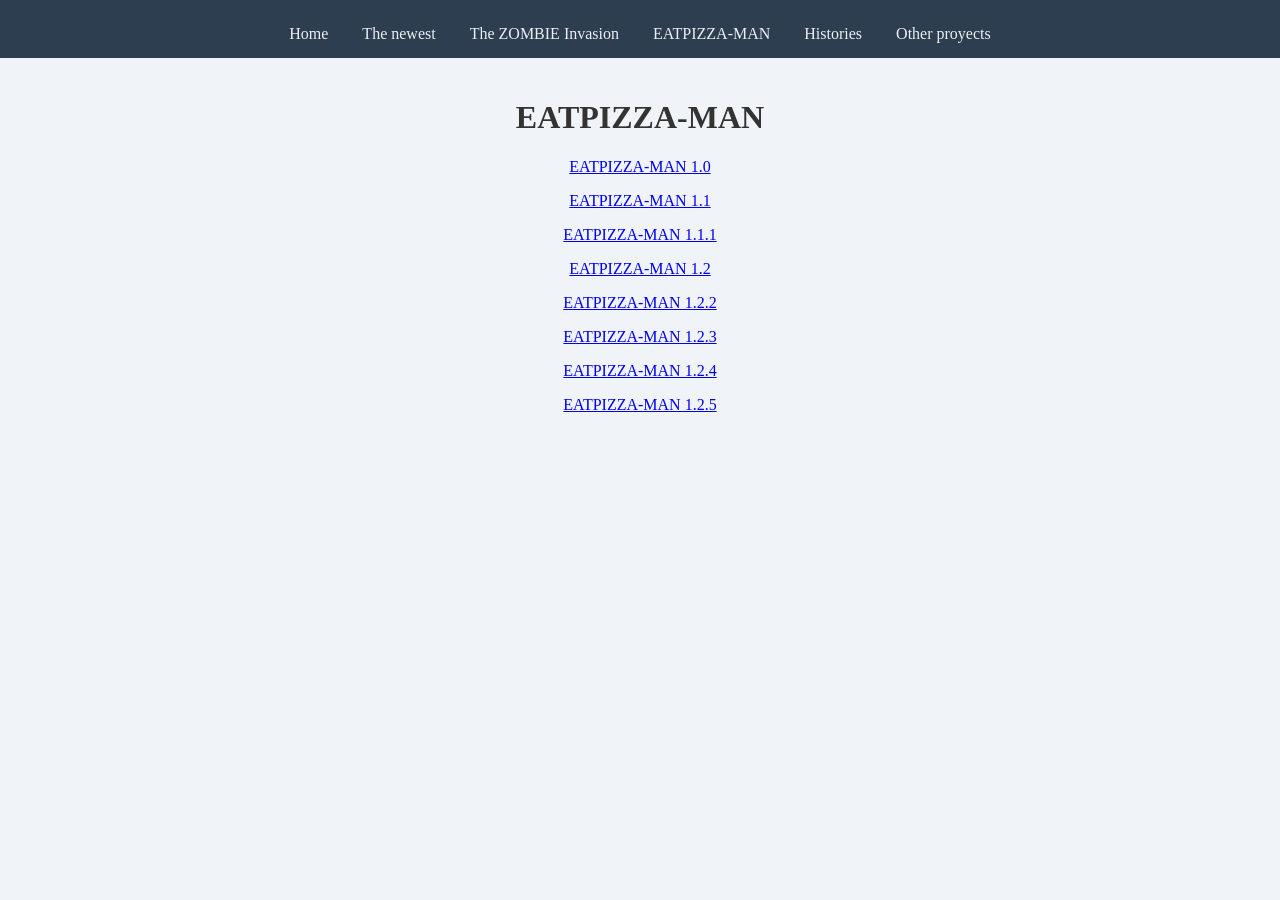
==== EATPIZZAMAN.html @ 182cfb77 "Add files via upload" ====
<html>
<head>
<title>EATPIZZA-MAN</title>
<link rel="stylesheet" href="css/style.css">
<body>
<header>
<nav>
<ul>
<li><a href="index.html">Home</a></li>
<li><a href="Lomasnuevo.html">The newest</a></li>
<li><a href="LaInvasionZOMBIE.html">The ZOMBIE Invasion</a></li>
<li><a href="EATPIZZAMAN.html">EATPIZZA-MAN</a></li>
<li><a href="Historias.html">Histories</a></li>
<li><a href="Otrosproyectos.html">Other proyects</a></li>
</ul>
</nav>
</header>
<main>
<h1>EATPIZZA-MAN</h1>
<a href=https://scratch.mit.edu/projects/991803766>EATPIZZA-MAN 1.0</a>
<p></p>
<a href=https://scratch.mit.edu/projects/991805575>EATPIZZA-MAN 1.1</a>
<p></p>
<a href=https://scratch.mit.edu/projects/991806304>EATPIZZA-MAN 1.1.1</a>
<p></p>
<a href=https://scratch.mit.edu/projects/992087886>EATPIZZA-MAN 1.2</a>
<p></p>
<a href=https://scratch.mit.edu/projects/992072789>EATPIZZA-MAN 1.2.2</a>
<p></p>
<a href=https://scratch.mit.edu/projects/992648632>EATPIZZA-MAN 1.2.3</a>
<p></p>
<a href=https://scratch.mit.edu/projects/997230708>EATPIZZA-MAN 1.2.4</a>
<p></p>
<a href=https://scratch.mit.edu/projects/1012777225>EATPIZZA-MAN 1.2.5</a>
</main>
</body>
</html>
---- css/style.css ----
body {front-family: Arial, sans-serif; background-color: #f0f3f7; color: #333; margin: 0;}
header {background-color: #2c3e50; color: #ecf0f1; padding: 15px; text-align: center;}
nav ul {list-stile: none; padding: 0; margin: 10px 0 0;}
nav ul li {display: inline-block; margin: 0 15px;}
nav ul li a {color: #ecf0f1; text-decoration: none; front-size: 1.2em;}
nav ul li a:hover {color: #1abc9c;}
main {padding: 20px; text-align: center;}
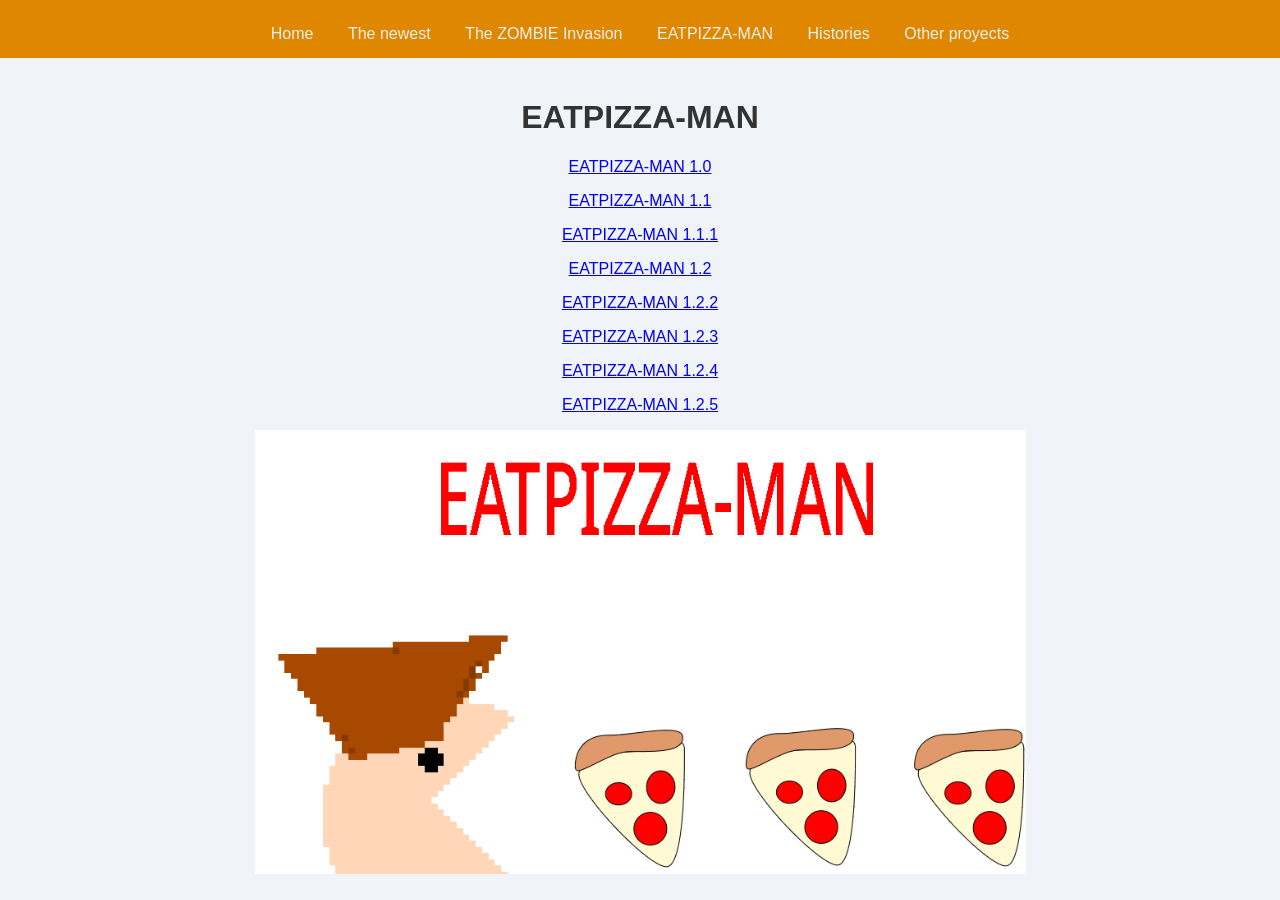
==== commit ee87acff: "Add main image to EATPIZZAMAN.html Added an image to the main section of the EATPIZZAMAN page." ====
--- a/EATPIZZAMAN.html
+++ b/EATPIZZAMAN.html
@@ -2,6 +2,9 @@
 <head>
 <title>EATPIZZA-MAN</title>
 <link rel="stylesheet" href="css/style.css">
+<meta name="viewport" content="width=device-width, initial-scale=1.0">
+  <link rel="icon" href="img/s.webp">
+</head>
 <body>
 <header>
 <nav>
@@ -32,6 +35,9 @@
 <a href=https://scratch.mit.edu/projects/997230708>EATPIZZA-MAN 1.2.4</a>
 <p></p>
 <a href=https://scratch.mit.edu/projects/1012777225>EATPIZZA-MAN 1.2.5</a>
+<p></p>
+<img src="img/EPM.PNG" alt="imagen principal">
 </main>
 </body>
-</html>+
+</html>
--- a/css/style.css
+++ b/css/style.css
@@ -1,7 +1,7 @@
-body {front-family: Arial, sans-serif; background-color: #f0f3f7; color: #333; margin: 0;}
-header {background-color: #2c3e50; color: #ecf0f1; padding: 15px; text-align: center;}
+body {font-family: Arial, sans-serif; background-color: #f0f3f7; color: #333; margin: 0;}
+header {background-color: #e08700; color: #ecf0f1; padding: 15px; text-align: center;}
 nav ul {list-stile: none; padding: 0; margin: 10px 0 0;}
 nav ul li {display: inline-block; margin: 0 15px;}
 nav ul li a {color: #ecf0f1; text-decoration: none; front-size: 1.2em;}
 nav ul li a:hover {color: #1abc9c;}
-main {padding: 20px; text-align: center;}+main {padding: 20px; text-align: center;}
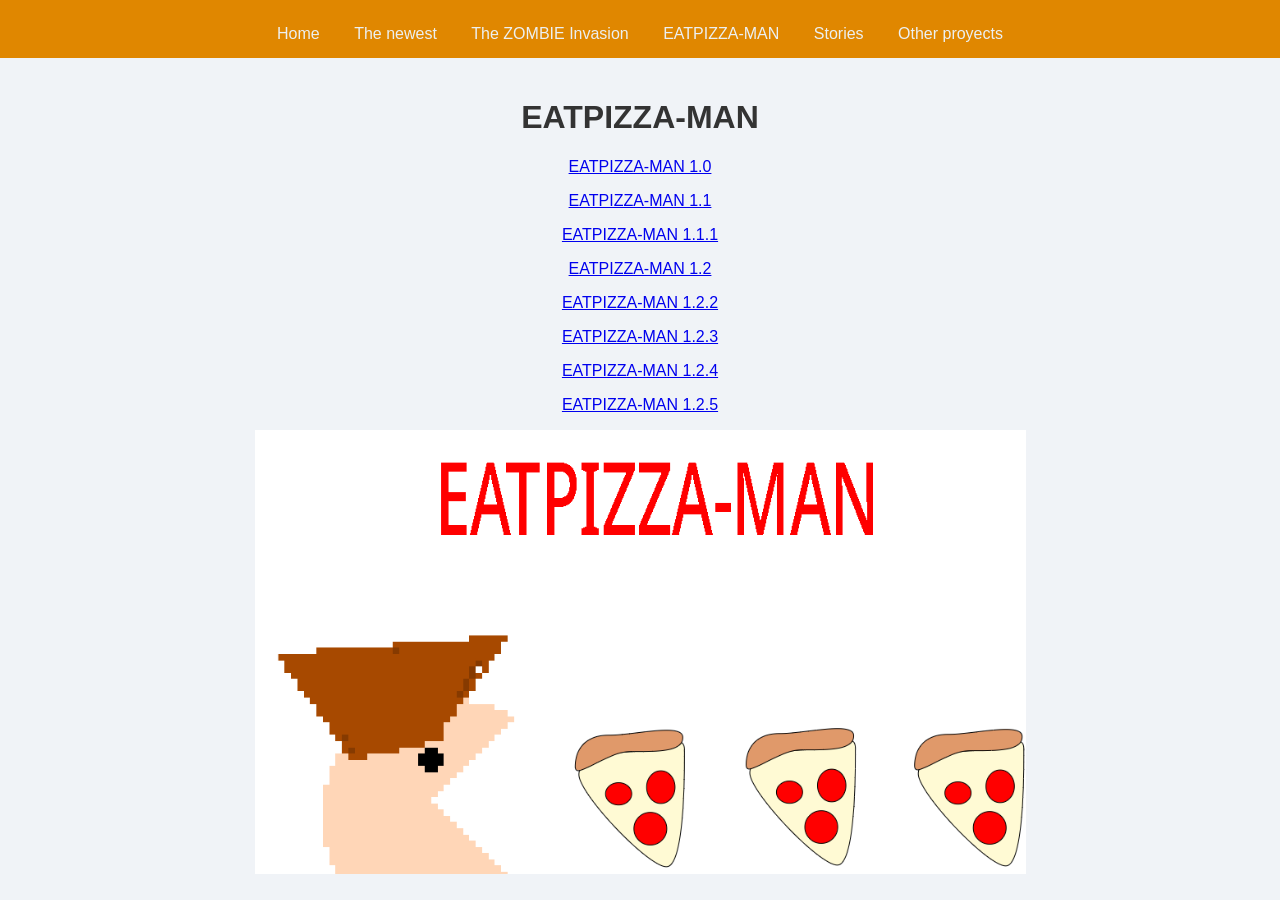
==== commit 4c433c3b: "Fix navigation link text in EATPIZZAMAN.html Updated navigation link text from 'Histories' to 'Stori" ====
--- a/EATPIZZAMAN.html
+++ b/EATPIZZAMAN.html
@@ -13,7 +13,7 @@
 <li><a href="Lomasnuevo.html">The newest</a></li>
 <li><a href="LaInvasionZOMBIE.html">The ZOMBIE Invasion</a></li>
 <li><a href="EATPIZZAMAN.html">EATPIZZA-MAN</a></li>
-<li><a href="Historias.html">Histories</a></li>
+<li><a href="Historias.html">Stories</a></li>
 <li><a href="Otrosproyectos.html">Other proyects</a></li>
 </ul>
 </nav>
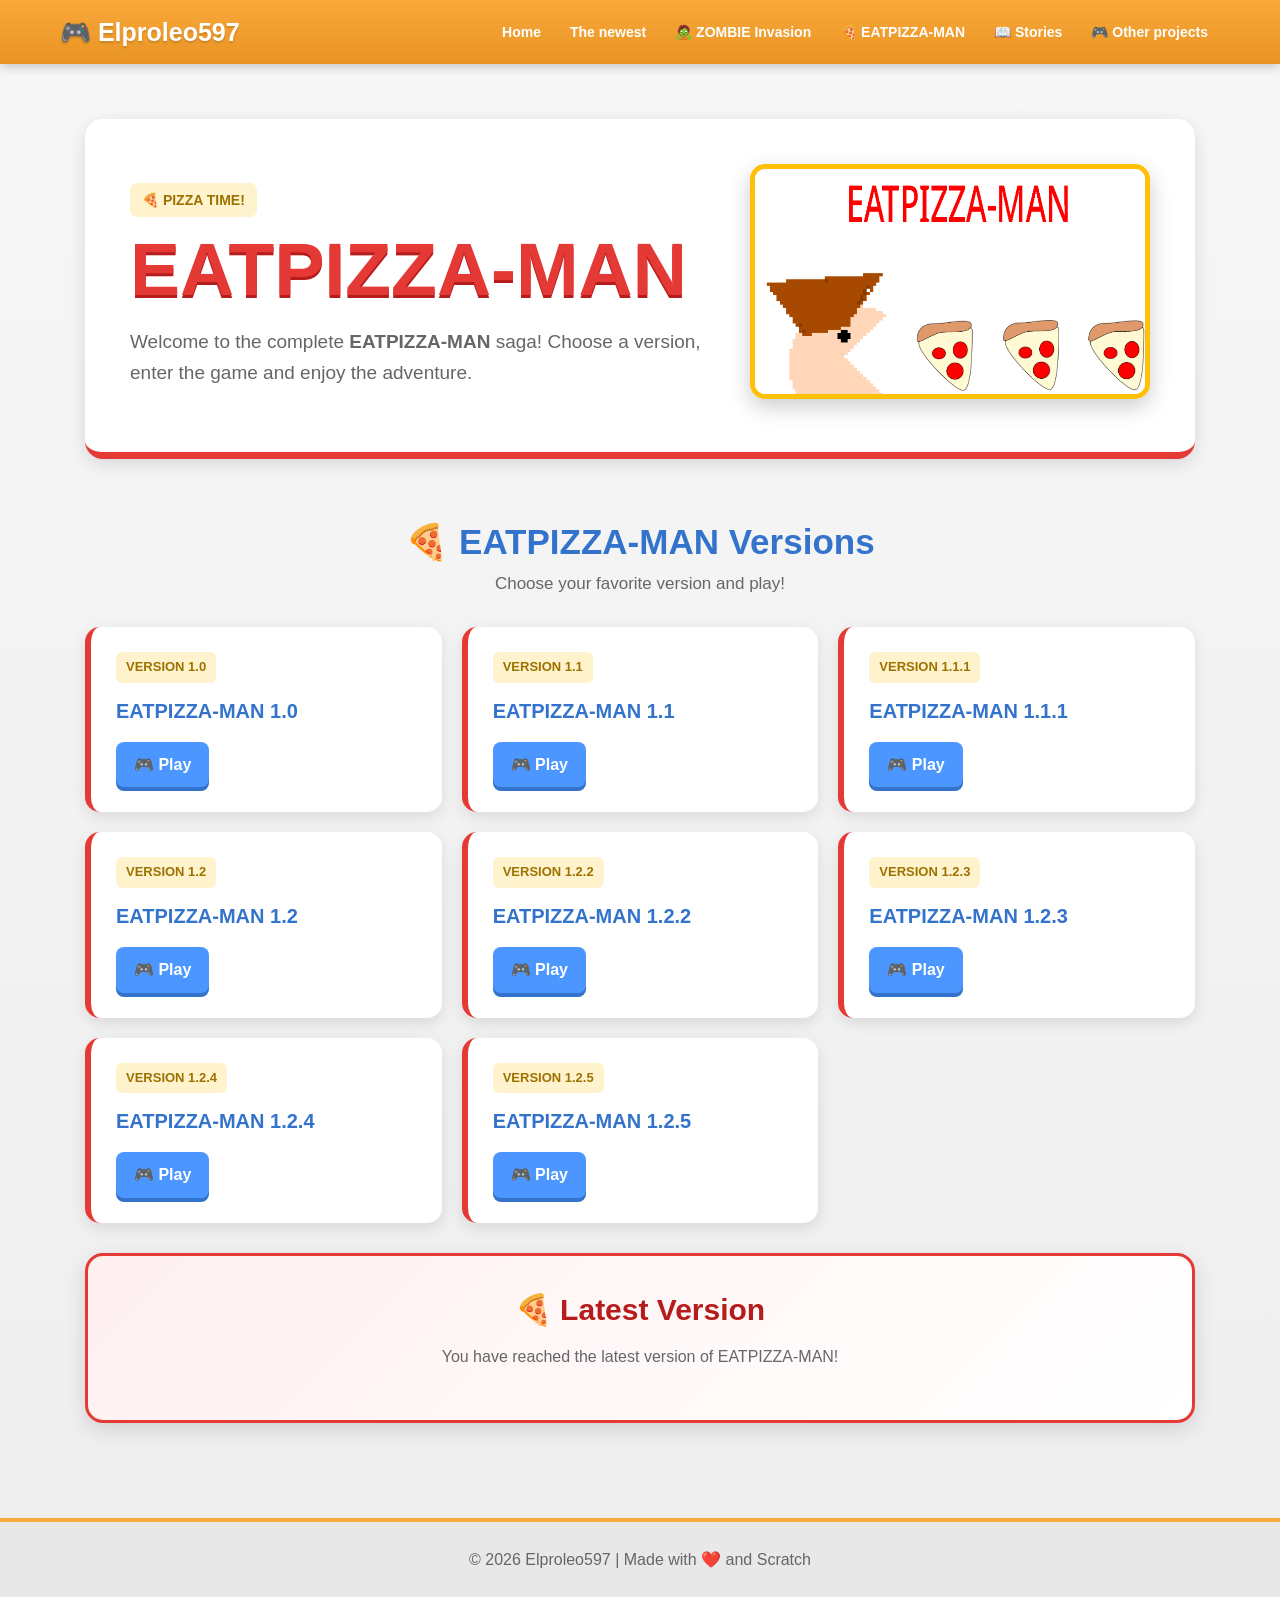
==== commit ab62fa15: "Refactor EATPIZZAMAN.html with new layout and styles Refactored HTML structure, added CSS styles, an" ====
--- a/EATPIZZAMAN.html
+++ b/EATPIZZAMAN.html
@@ -1,43 +1,1094 @@
-<html>
+<!DOCTYPE html>
+<html lang="en">
+
 <head>
-<title>EATPIZZA-MAN</title>
-<link rel="stylesheet" href="css/style.css">
-<meta name="viewport" content="width=device-width, initial-scale=1.0">
-  <link rel="icon" href="img/s.webp">
+
+    <meta charset="UTF-8">
+
+    <meta name="viewport"
+          content="width=device-width, initial-scale=1.0">
+
+    <title>EATPIZZA-MAN | Elproleo597</title>
+
+    <link rel="icon" href="img/s.webp">
+
+    <style>
+
+        /* =====================================
+           SCRATCH + PIZZA COLORS
+        ====================================== */
+
+        :root {
+
+            --scratch-orange: #f9a83a;
+            --scratch-orange-dark: #e89424;
+
+            --scratch-blue: #4c97ff;
+            --scratch-blue-dark: #3373cc;
+
+            --pizza-red: #e53935;
+            --pizza-red-dark: #b71c1c;
+
+            --pizza-yellow: #ffc107;
+
+            --background: #f4f4f4;
+
+            --white: #ffffff;
+
+            --text: #333333;
+            --text-light: #666666;
+
+        }
+
+
+        /* =====================================
+           GENERAL
+        ====================================== */
+
+        * {
+            margin: 0;
+            padding: 0;
+            box-sizing: border-box;
+        }
+
+
+        html {
+            scroll-behavior: smooth;
+        }
+
+
+        body {
+
+            font-family:
+                Arial,
+                Helvetica,
+                sans-serif;
+
+            background:
+                linear-gradient(
+                    180deg,
+                    #f7f7f7,
+                    #eeeeee
+                );
+
+            color:
+                var(--text);
+
+            min-height: 100vh;
+
+            line-height: 1.6;
+
+        }
+
+
+        /* =====================================
+           HEADER
+        ====================================== */
+
+        header {
+
+            position: sticky;
+
+            top: 0;
+
+            z-index: 1000;
+
+            background:
+                linear-gradient(
+                    180deg,
+                    var(--scratch-orange),
+                    var(--scratch-orange-dark)
+                );
+
+            box-shadow:
+                0 3px 10px
+                rgba(0,0,0,0.2);
+
+        }
+
+
+        .navbar {
+
+            max-width: 1200px;
+
+            margin: auto;
+
+            display: flex;
+
+            align-items: center;
+
+            justify-content: space-between;
+
+            padding: 12px 20px;
+
+        }
+
+
+        /* =====================================
+           LOGO
+        ====================================== */
+
+        .logo {
+
+            font-size: 25px;
+
+            font-weight: bold;
+
+            color: white;
+
+            text-shadow:
+                0 2px 2px
+                rgba(0,0,0,0.15);
+
+            white-space: nowrap;
+
+        }
+
+
+        /* =====================================
+           NAVIGATION
+        ====================================== */
+
+        .nav-links {
+
+            list-style: none;
+
+            display: flex;
+
+            flex-wrap: wrap;
+
+            justify-content: center;
+
+            gap: 5px;
+
+        }
+
+
+        .nav-links a {
+
+            display: block;
+
+            color: white;
+
+            text-decoration: none;
+
+            font-size: 14px;
+
+            font-weight: bold;
+
+            padding: 9px 12px;
+
+            border-radius: 8px;
+
+            transition: 0.2s;
+
+        }
+
+
+        .nav-links a:hover {
+
+            background:
+                rgba(255,255,255,0.25);
+
+            transform:
+                translateY(-2px);
+
+        }
+
+
+        /* =====================================
+           MAIN
+        ====================================== */
+
+        main {
+
+            max-width: 1150px;
+
+            margin: auto;
+
+            padding: 55px 20px;
+
+        }
+
+
+        /* =====================================
+           HERO
+        ====================================== */
+
+        .hero {
+
+            display: flex;
+
+            align-items: center;
+
+            justify-content: space-between;
+
+            gap: 45px;
+
+            padding: 45px;
+
+            background:
+                white;
+
+            border-radius: 18px;
+
+            border-bottom:
+                7px solid
+                var(--pizza-red);
+
+            box-shadow:
+                0 5px 18px
+                rgba(0,0,0,0.12);
+
+        }
+
+
+        .hero-content {
+
+            flex: 1;
+
+        }
+
+
+        .hero h1 {
+
+            font-size:
+                clamp(45px, 7vw, 75px);
+
+            line-height: 1;
+
+            color:
+                var(--pizza-red);
+
+            text-shadow:
+                0 3px 0
+                var(--pizza-red-dark);
+
+            margin-bottom: 20px;
+
+        }
+
+
+        .pizza-subtitle {
+
+            font-size: 19px;
+
+            color:
+                var(--text-light);
+
+            max-width: 600px;
+
+        }
+
+
+        /* =====================================
+           PIZZA BADGE
+        ====================================== */
+
+        .pizza-badge {
+
+            display: inline-block;
+
+            margin-bottom: 15px;
+
+            padding: 6px 12px;
+
+            border-radius: 7px;
+
+            background:
+                #fff3cd;
+
+            color:
+                #9c7200;
+
+            font-weight: bold;
+
+            font-size: 14px;
+
+        }
+
+
+        /* =====================================
+           HERO IMAGE
+        ====================================== */
+
+        .hero-image {
+
+            flex: 0 0 400px;
+
+            text-align: center;
+
+        }
+
+
+        .hero-image img {
+
+            width: 100%;
+
+            max-width: 400px;
+
+            border-radius: 15px;
+
+            border:
+                5px solid
+                var(--pizza-yellow);
+
+            box-shadow:
+                0 8px 22px
+                rgba(0,0,0,0.2);
+
+            transition:
+                0.3s;
+
+        }
+
+
+        .hero-image img:hover {
+
+            transform:
+                scale(1.04)
+                rotate(1deg);
+
+        }
+
+
+        /* =====================================
+           TITLE
+        ====================================== */
+
+        .versions-title {
+
+            text-align: center;
+
+            margin-top: 55px;
+
+            margin-bottom: 30px;
+
+        }
+
+
+        .versions-title h2 {
+
+            font-size: 35px;
+
+            color:
+                var(--scratch-blue-dark);
+
+        }
+
+
+        .versions-title p {
+
+            color:
+                var(--text-light);
+
+            font-size: 17px;
+
+        }
+
+
+        /* =====================================
+           VERSION GRID
+        ====================================== */
+
+        .versions {
+
+            display: grid;
+
+            grid-template-columns:
+                repeat(3, 1fr);
+
+            gap: 20px;
+
+        }
+
+
+        /* =====================================
+           VERSION CARD
+        ====================================== */
+
+        .version-card {
+
+            background:
+                white;
+
+            padding: 25px;
+
+            border-radius: 15px;
+
+            border-left:
+                6px solid
+                var(--pizza-red);
+
+            box-shadow:
+                0 5px 15px
+                rgba(0,0,0,0.1);
+
+            transition:
+                transform 0.25s,
+                box-shadow 0.25s;
+
+        }
+
+
+        .version-card:hover {
+
+            transform:
+                translateY(-6px);
+
+            box-shadow:
+                0 10px 22px
+                rgba(0,0,0,0.17);
+
+        }
+
+
+        .version-number {
+
+            display: inline-block;
+
+            padding: 5px 10px;
+
+            margin-bottom: 12px;
+
+            border-radius: 6px;
+
+            background:
+                #fff3cd;
+
+            color:
+                #9c7200;
+
+            font-weight: bold;
+
+            font-size: 13px;
+
+        }
+
+
+        .version-card h3 {
+
+            color:
+                var(--scratch-blue-dark);
+
+            font-size: 20px;
+
+            margin-bottom: 15px;
+
+        }
+
+
+        /* =====================================
+           PLAY BUTTON
+        ====================================== */
+
+        .play-button {
+
+            display: inline-block;
+
+            padding: 10px 18px;
+
+            background:
+                var(--scratch-blue);
+
+            color: white;
+
+            text-decoration: none;
+
+            font-weight: bold;
+
+            border-radius: 8px;
+
+            box-shadow:
+                0 4px 0
+                var(--scratch-blue-dark);
+
+            transition:
+                0.15s;
+
+        }
+
+
+        .play-button:hover {
+
+            background:
+                #5fa4ff;
+
+            transform:
+                translateY(-2px);
+
+            box-shadow:
+                0 6px 0
+                var(--scratch-blue-dark);
+
+        }
+
+
+        .play-button:active {
+
+            transform:
+                translateY(2px);
+
+            box-shadow:
+                0 2px 0
+                var(--scratch-blue-dark);
+
+        }
+
+
+        /* =====================================
+           LATEST VERSION
+        ====================================== */
+
+        .latest {
+
+            margin-top: 30px;
+
+            padding: 30px;
+
+            background:
+                linear-gradient(
+                    135deg,
+                    #fff0f0,
+                    #ffffff
+                );
+
+            border:
+                3px solid
+                var(--pizza-red);
+
+            border-radius: 18px;
+
+            text-align: center;
+
+            box-shadow:
+                0 7px 20px
+                rgba(0,0,0,0.12);
+
+        }
+
+
+        .latest h2 {
+
+            color:
+                var(--pizza-red-dark);
+
+            margin-bottom: 10px;
+
+            font-size: 30px;
+
+        }
+
+
+        .latest p {
+
+            color:
+                var(--text-light);
+
+            margin-bottom: 20px;
+
+        }
+
+
+        /* =====================================
+           FOOTER
+        ====================================== */
+
+        footer {
+
+            margin-top: 40px;
+
+            padding: 25px;
+
+            text-align: center;
+
+            background:
+                #e8e8e8;
+
+            border-top:
+                4px solid
+                var(--scratch-orange);
+
+            color:
+                #666666;
+
+        }
+
+
+        /* =====================================
+           MOBILE
+        ====================================== */
+
+        @media (max-width: 900px) {
+
+            .navbar {
+
+                flex-direction: column;
+
+                gap: 10px;
+
+            }
+
+
+            .hero {
+
+                flex-direction: column;
+
+                text-align: center;
+
+            }
+
+
+            .hero-image {
+
+                flex: none;
+
+                width: 100%;
+
+            }
+
+
+            .versions {
+
+                grid-template-columns:
+                    repeat(2, 1fr);
+
+            }
+
+        }
+
+
+        @media (max-width: 600px) {
+
+            .nav-links {
+
+                gap: 2px;
+
+            }
+
+
+            .nav-links a {
+
+                font-size: 11px;
+
+                padding: 7px 8px;
+
+            }
+
+
+            .versions {
+
+                grid-template-columns: 1fr;
+
+            }
+
+
+            .hero {
+
+                padding:
+                    30px 20px;
+
+            }
+
+
+            main {
+
+                padding:
+                    40px 15px;
+
+            }
+
+        }
+
+    </style>
+
 </head>
+
+
 <body>
-<header>
-<nav>
-<ul>
-<li><a href="index.html">Home</a></li>
-<li><a href="Lomasnuevo.html">The newest</a></li>
-<li><a href="LaInvasionZOMBIE.html">The ZOMBIE Invasion</a></li>
-<li><a href="EATPIZZAMAN.html">EATPIZZA-MAN</a></li>
-<li><a href="Historias.html">Stories</a></li>
-<li><a href="Otrosproyectos.html">Other proyects</a></li>
-</ul>
-</nav>
-</header>
-<main>
-<h1>EATPIZZA-MAN</h1>
-<a href=https://scratch.mit.edu/projects/991803766>EATPIZZA-MAN 1.0</a>
-<p></p>
-<a href=https://scratch.mit.edu/projects/991805575>EATPIZZA-MAN 1.1</a>
-<p></p>
-<a href=https://scratch.mit.edu/projects/991806304>EATPIZZA-MAN 1.1.1</a>
-<p></p>
-<a href=https://scratch.mit.edu/projects/992087886>EATPIZZA-MAN 1.2</a>
-<p></p>
-<a href=https://scratch.mit.edu/projects/992072789>EATPIZZA-MAN 1.2.2</a>
-<p></p>
-<a href=https://scratch.mit.edu/projects/992648632>EATPIZZA-MAN 1.2.3</a>
-<p></p>
-<a href=https://scratch.mit.edu/projects/997230708>EATPIZZA-MAN 1.2.4</a>
-<p></p>
-<a href=https://scratch.mit.edu/projects/1012777225>EATPIZZA-MAN 1.2.5</a>
-<p></p>
-<img src="img/EPM.PNG" alt="imagen principal">
-</main>
+
+
+    <!-- =================================
+         HEADER
+    ================================== -->
+
+    <header>
+
+        <nav class="navbar">
+
+            <div class="logo">
+                🎮 Elproleo597
+            </div>
+
+
+            <ul class="nav-links">
+
+                <li>
+                    <a href="index.html">
+                        Home
+                    </a>
+                </li>
+
+                <li>
+                    <a href="Lomasnuevo.html">
+                        The newest
+                    </a>
+                </li>
+
+                <li>
+                    <a href="LaInvasionZOMBIE.html">
+                        🧟 ZOMBIE Invasion
+                    </a>
+                </li>
+
+                <li>
+                    <a href="EATPIZZAMAN.html">
+                        🍕 EATPIZZA-MAN
+                    </a>
+                </li>
+
+                <li>
+                    <a href="Historias.html">
+                        📖 Stories
+                    </a>
+                </li>
+
+                <li>
+                    <a href="Otrosproyectos.html">
+                        🎮 Other projects
+                    </a>
+                </li>
+
+            </ul>
+
+        </nav>
+
+    </header>
+
+
+
+    <!-- =================================
+         MAIN
+    ================================== -->
+
+    <main>
+
+
+        <!-- HERO -->
+
+        <section class="hero">
+
+            <div class="hero-content">
+
+                <span class="pizza-badge">
+                    🍕 PIZZA TIME!
+                </span>
+
+
+                <h1>
+                    EATPIZZA-MAN
+                </h1>
+
+
+                <p class="pizza-subtitle">
+
+                    Welcome to the complete
+                    <strong>EATPIZZA-MAN</strong>
+                    saga! Choose a version,
+                    enter the game and enjoy
+                    the adventure.
+
+                </p>
+
+            </div>
+
+
+            <div class="hero-image">
+
+                <img
+                    src="img/EPM.PNG"
+                    alt="EATPIZZA-MAN">
+
+            </div>
+
+        </section>
+
+
+
+        <!-- TITLE -->
+
+        <section class="versions-title">
+
+            <h2>
+                🍕 EATPIZZA-MAN Versions
+            </h2>
+
+            <p>
+                Choose your favorite version and play!
+            </p>
+
+        </section>
+
+
+
+        <!-- =================================
+             VERSIONS
+        ================================== -->
+
+        <section class="versions">
+
+
+            <!-- 1.0 -->
+
+            <article class="version-card">
+
+                <span class="version-number">
+                    VERSION 1.0
+                </span>
+
+                <h3>
+                    EATPIZZA-MAN 1.0
+                </h3>
+
+                <a
+                    href="https://scratch.mit.edu/projects/991803766"
+                    class="play-button"
+                    target="_blank"
+                    rel="noopener noreferrer">
+
+                    🎮 Play
+
+                </a>
+
+            </article>
+
+
+
+            <!-- 1.1 -->
+
+            <article class="version-card">
+
+                <span class="version-number">
+                    VERSION 1.1
+                </span>
+
+                <h3>
+                    EATPIZZA-MAN 1.1
+                </h3>
+
+                <a
+                    href="https://scratch.mit.edu/projects/991805575"
+                    class="play-button"
+                    target="_blank"
+                    rel="noopener noreferrer">
+
+                    🎮 Play
+
+                </a>
+
+            </article>
+
+
+
+            <!-- 1.1.1 -->
+
+            <article class="version-card">
+
+                <span class="version-number">
+                    VERSION 1.1.1
+                </span>
+
+                <h3>
+                    EATPIZZA-MAN 1.1.1
+                </h3>
+
+                <a
+                    href="https://scratch.mit.edu/projects/991806304"
+                    class="play-button"
+                    target="_blank"
+                    rel="noopener noreferrer">
+
+                    🎮 Play
+
+                </a>
+
+            </article>
+
+
+
+            <!-- 1.2 -->
+
+            <article class="version-card">
+
+                <span class="version-number">
+                    VERSION 1.2
+                </span>
+
+                <h3>
+                    EATPIZZA-MAN 1.2
+                </h3>
+
+                <a
+                    href="https://scratch.mit.edu/projects/992087886"
+                    class="play-button"
+                    target="_blank"
+                    rel="noopener noreferrer">
+
+                    🎮 Play
+
+                </a>
+
+            </article>
+
+
+
+            <!-- 1.2.2 -->
+
+            <article class="version-card">
+
+                <span class="version-number">
+                    VERSION 1.2.2
+                </span>
+
+                <h3>
+                    EATPIZZA-MAN 1.2.2
+                </h3>
+
+                <a
+                    href="https://scratch.mit.edu/projects/992072789"
+                    class="play-button"
+                    target="_blank"
+                    rel="noopener noreferrer">
+
+                    🎮 Play
+
+                </a>
+
+            </article>
+
+
+
+            <!-- 1.2.3 -->
+
+            <article class="version-card">
+
+                <span class="version-number">
+                    VERSION 1.2.3
+                </span>
+
+                <h3>
+                    EATPIZZA-MAN 1.2.3
+                </h3>
+
+                <a
+                    href="https://scratch.mit.edu/projects/992648632"
+                    class="play-button"
+                    target="_blank"
+                    rel="noopener noreferrer">
+
+                    🎮 Play
+
+                </a>
+
+            </article>
+
+
+
+            <!-- 1.2.4 -->
+
+            <article class="version-card">
+
+                <span class="version-number">
+                    VERSION 1.2.4
+                </span>
+
+                <h3>
+                    EATPIZZA-MAN 1.2.4
+                </h3>
+
+                <a
+                    href="https://scratch.mit.edu/projects/997230708"
+                    class="play-button"
+                    target="_blank"
+                    rel="noopener noreferrer">
+
+                    🎮 Play
+
+                </a>
+
+            </article>
+
+
+
+            <!-- 1.2.5 -->
+
+            <article class="version-card">
+
+                <span class="version-number">
+                    VERSION 1.2.5
+                </span>
+
+                <h3>
+                    EATPIZZA-MAN 1.2.5
+                </h3>
+
+                <a
+                    href="https://scratch.mit.edu/projects/1012777225"
+                    class="play-button"
+                    target="_blank"
+                    rel="noopener noreferrer">
+
+                    🎮 Play
+
+                </a>
+
+            </article>
+
+
+        </section>
+
+
+
+        <!-- =================================
+             LATEST VERSION
+        ================================== -->
+
+        <section class="latest">
+
+            <h2>
+                🍕 Latest Version
+            </h2>
+
+
+            <p>
+
+                You have reached the latest
+                version of EATPIZZA-MAN!
+
+            </p>
+
+
+        </section>
+
+
+    </main>
+
+
+
+    <!-- =================================
+         FOOTER
+    ================================== -->
+
+    <footer>
+
+        <p>
+            © 2026 Elproleo597
+            | Made with ❤️ and Scratch
+        </p>
+
+    </footer>
+
+
 </body>
 
 </html>
